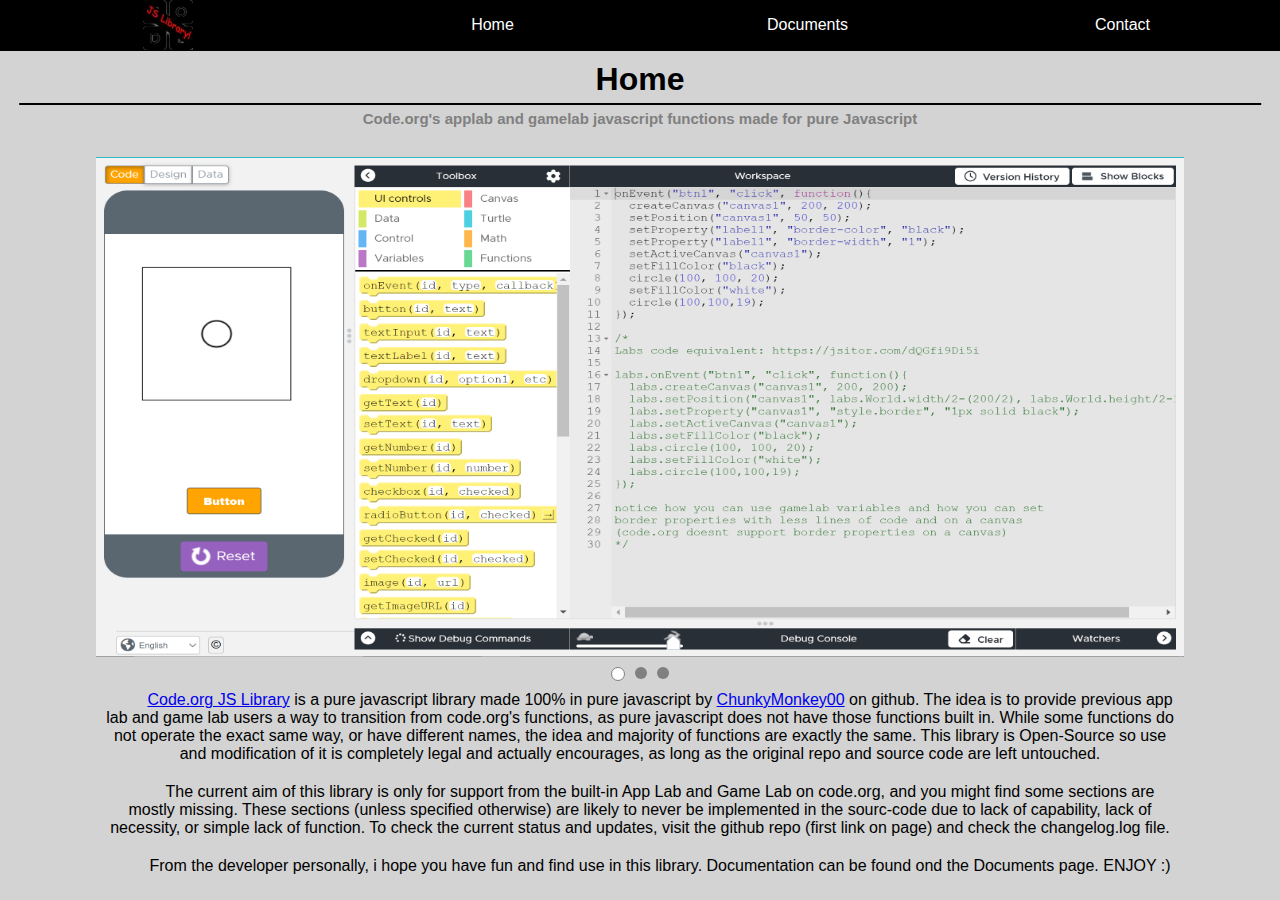
==== page/index.html @ d7d6c35c "Update index.html" ====
<!DOCTYPE html>
<html>
  <head>
    <title>Home</title>
	<link href="https://fonts.cdnfonts.com/css/open-dyslexic" rel="stylesheet">
  	<link href="styles.css" rel="stylesheet"/>
  </head>
  <body>
	<div class="top-nav">
		<div class="nav-item logo"><img src="logo.png" width="50px" height="50px"/></div>
		<div class="nav-item">Home</div>
		<div class="nav-item">Documents</div>
		<div class="nav-item">Contact</div>
	</div>
    <h1>Home</h1>
    <div class="break"></div>
    <h3>Code.org's applab and gamelab javascript functions made for pure Javascript</h3>
	<div class="image-slider-container">
		<div class="image-slider">
			<img src="image1.png" class="active" height="500px" width="992px"
			<img src="image2.png" width="646px" height="500px" width="992px">
			<img src="image3.png" height="500px" width="992px">
			<!-- Add more images as needed -->
		</div>
		<div class="bubbles">
			<div class="bubble active"></div>
			<div class="bubble"></div>
			<div class="bubble"></div>
			<!-- Add more bubbles for additional images -->
		</div>
    <div id="main-container">
      <p><a href="https://github.com/ChunkyMonkey00/code.orgFunctions">Code.org JS Library</a> is a pure javascript library made 100% in pure javascript by <a href="https://github.com/ChunkyMonkey00?scrlybrkr=8dc0c9ce">ChunkyMonkey00</a> on github.
      The idea is to provide previous app lab and game lab users a way to transition from code.org's functions, 
      as pure javascript does not have those functions built in. While some functions do not
      operate the exact same way, or have different names, the idea and majority of functions are 
      exactly the same. This library is Open-Source so use and modification of it is completely
      legal and actually encourages, as long as the original repo and source code are left untouched.
      </p>
      <p>
        The current aim of this library is only for support from the built-in App Lab and Game Lab
        on code.org, and you might find some sections are mostly missing. These sections (unless specified otherwise)
        are likely to never be implemented in the sourc-code due to lack of capability, lack of necessity, or simple
        lack of function. To check the current status and updates, visit the github repo (first link on page)
        and check the changelog.log file.
      </p>
      <p>From the developer personally, i hope you have fun and find use in this library. Documentation can be found
        ond the Documents page. ENJOY :)
      </p>
    </div>
    <script src="index.js"></script>
  </body>
</html>
---- page/styles.css ----
* {
  margin: 0;
}

body {
  background-color: lightGray;
  font-family: 'Open-Dyslexic', sans-serif;
}

/* CSS for the top navigation bar */
.top-nav {
  width: 100%;
  height: 50px;
  background-color: black;
  display: flex;
  border-bottom: 1px solid black;
}

/* CSS for the individual navigation items */
.nav-item {
  flex: 1;
  text-align: center;
  color: white;
  line-height: 50px;
  transition: background-color 0.3s, color 0.3s;
  /* Smooth transition for background color change */
}

.nav-item:hover {
  background-color: lightgray;
  /* Change background color on hover */
  color: gray;
}

/* CSS for the logo */
.nav-item.logo {
  width: 20px;
  height: 20px;
  background: url('your-logo-image.png') no-repeat center center;
  background-size: cover;
  margin: 0 10px;
  /* Add spacing between the logo and other items */
}


h1,
h2,
h3 {
  text-align: center;
}

h1 {
  margin-top: 10px;
}

h3 {
  color: gray;
  font-size: 15px;
  margin-bottom: 30px;
}

.break {
  width: 97%;
  left: 50%;
  transform: translate(-50%);
  position: relative;
  background-color: black;
  height: 2px;
  margin-top: 5px;
  margin-bottom: 5px;
}

p {
    text-indent: 30pt;
    padding:10px;
    margin: auto;
  }

  /* CSS for the main container */
        .image-slider-container {
            width: 85%;
            margin: 0 auto;
            text-align: center;
            position: relative;
        }

        /* CSS for the image slider */
        .image-slider {
            display: flex;
            overflow: hidden;
        }

        .image-slider img {
            width: 100%;
            display: none;
        }

        .image-slider img.active {
            display: block;
        }

        /* CSS for the navigation bubbles */
        .bubbles {
            display: flex;
            justify-content: center;
            margin-top: 10px;
        }

        .bubble {
            width: 12px;
            height: 12px;
            background-color: gray;
            border-radius: 50%;
            margin: 0 5px;
            cursor: pointer;
            border:none;
            transition: border 0.5s, border-radius 0.5s, background-color 0.5s;
        }

        .bubble.active {
            background-color: white;
            border:1px solid gray;
            border-radius: 50%;
          transition: border 0.5s, border-radius 0.5s, background-color 0.5s;
        }
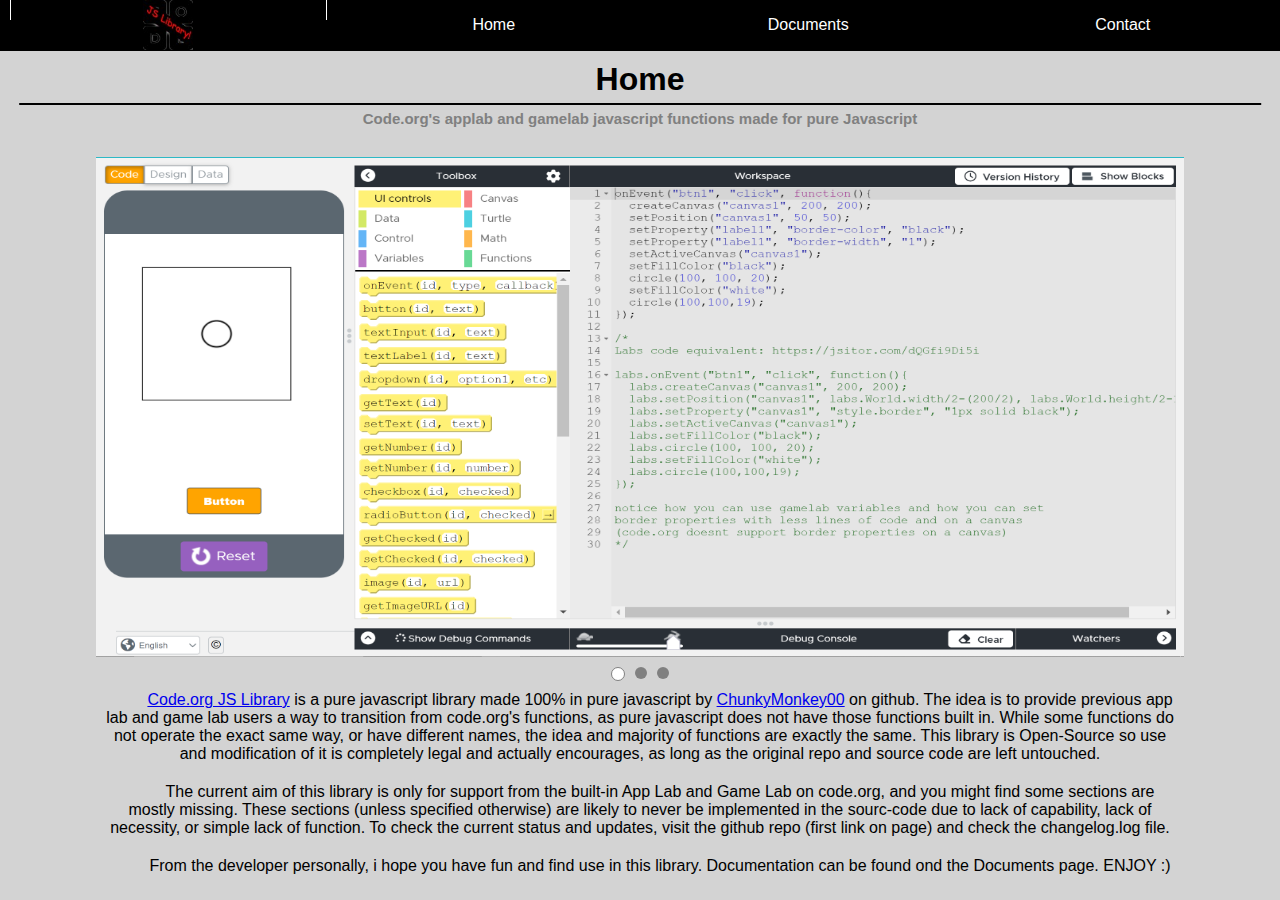
==== commit 106e9adc: "Update index.html" ====
--- a/page/index.html
+++ b/page/index.html
@@ -17,7 +17,7 @@
     <h3>Code.org's applab and gamelab javascript functions made for pure Javascript</h3>
 	<div class="image-slider-container">
 		<div class="image-slider">
-			<img src="image1.png" class="active" height="500px" width="992px"
+			<img src="image1.png" class="active" height="500px" width="992px">
 			<img src="image2.png" width="646px" height="500px" width="992px">
 			<img src="image3.png" height="500px" width="992px">
 			<!-- Add more images as needed -->
--- a/page/styles.css
+++ b/page/styles.css
@@ -39,6 +39,9 @@
   background: url('your-logo-image.png') no-repeat center center;
   background-size: cover;
   margin: 0 10px;
+  border: 1px solid white;
+  border-bottom: none;
+  border-top: none;
   /* Add spacing between the logo and other items */
 }
 
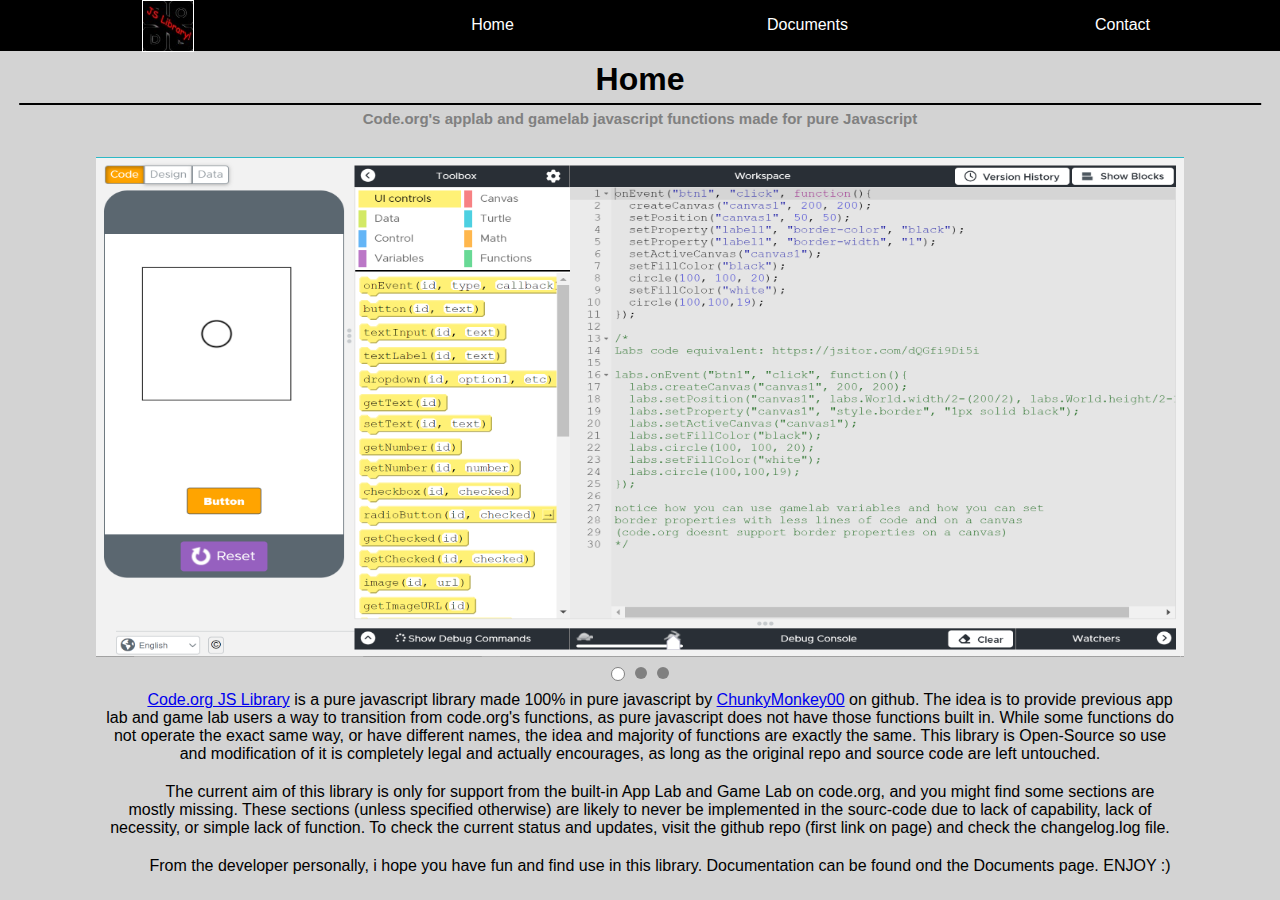
==== commit 557e2a11: "Update index.html" ====
--- a/page/index.html
+++ b/page/index.html
@@ -7,7 +7,7 @@
   </head>
   <body>
 	<div class="top-nav">
-		<div class="nav-item logo"><img src="logo.png" width="50px" height="50px"/></div>
+		<div class="nav-item logo"><img src="logo.png" width="50px" height="50px" style="border: 1px solid white;"/></div>
 		<div class="nav-item">Home</div>
 		<div class="nav-item">Documents</div>
 		<div class="nav-item">Contact</div>
--- a/page/styles.css
+++ b/page/styles.css
@@ -39,9 +39,6 @@
   background: url('your-logo-image.png') no-repeat center center;
   background-size: cover;
   margin: 0 10px;
-  border: 1px solid white;
-  border-bottom: none;
-  border-top: none;
   /* Add spacing between the logo and other items */
 }
 
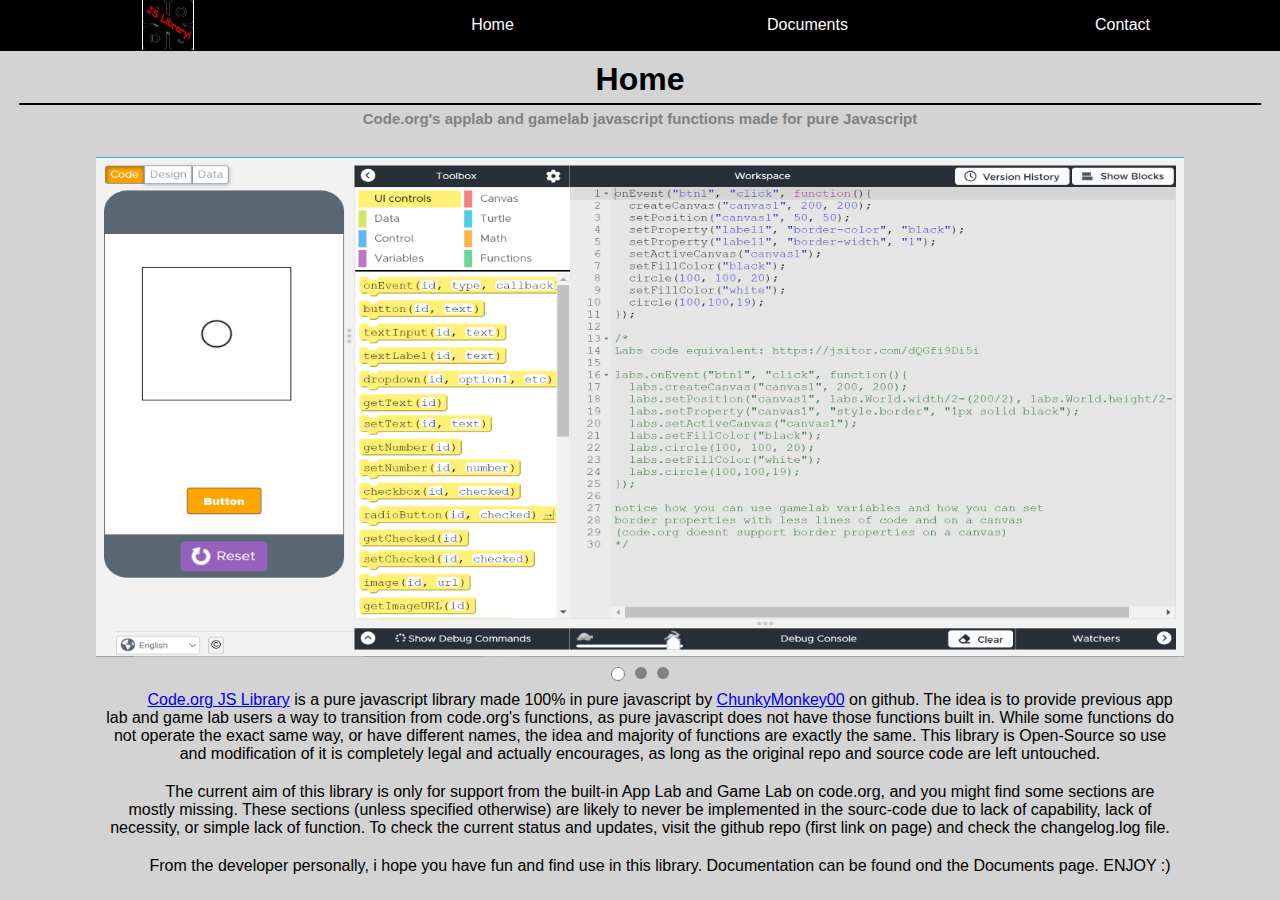
==== commit 63e4b0e9: "Update index.html" ====
--- a/page/index.html
+++ b/page/index.html
@@ -7,7 +7,7 @@
   </head>
   <body>
 	<div class="top-nav">
-		<div class="nav-item logo"><img src="logo.png" width="50px" height="50px" style="border: 1px solid white;"/></div>
+		<div class="nav-item logo"><img src="logo.png" width="50px" height="50px" style="border: 1px solid white;border-bottom:none;border-top:none;"/></div>
 		<div class="nav-item">Home</div>
 		<div class="nav-item">Documents</div>
 		<div class="nav-item">Contact</div>
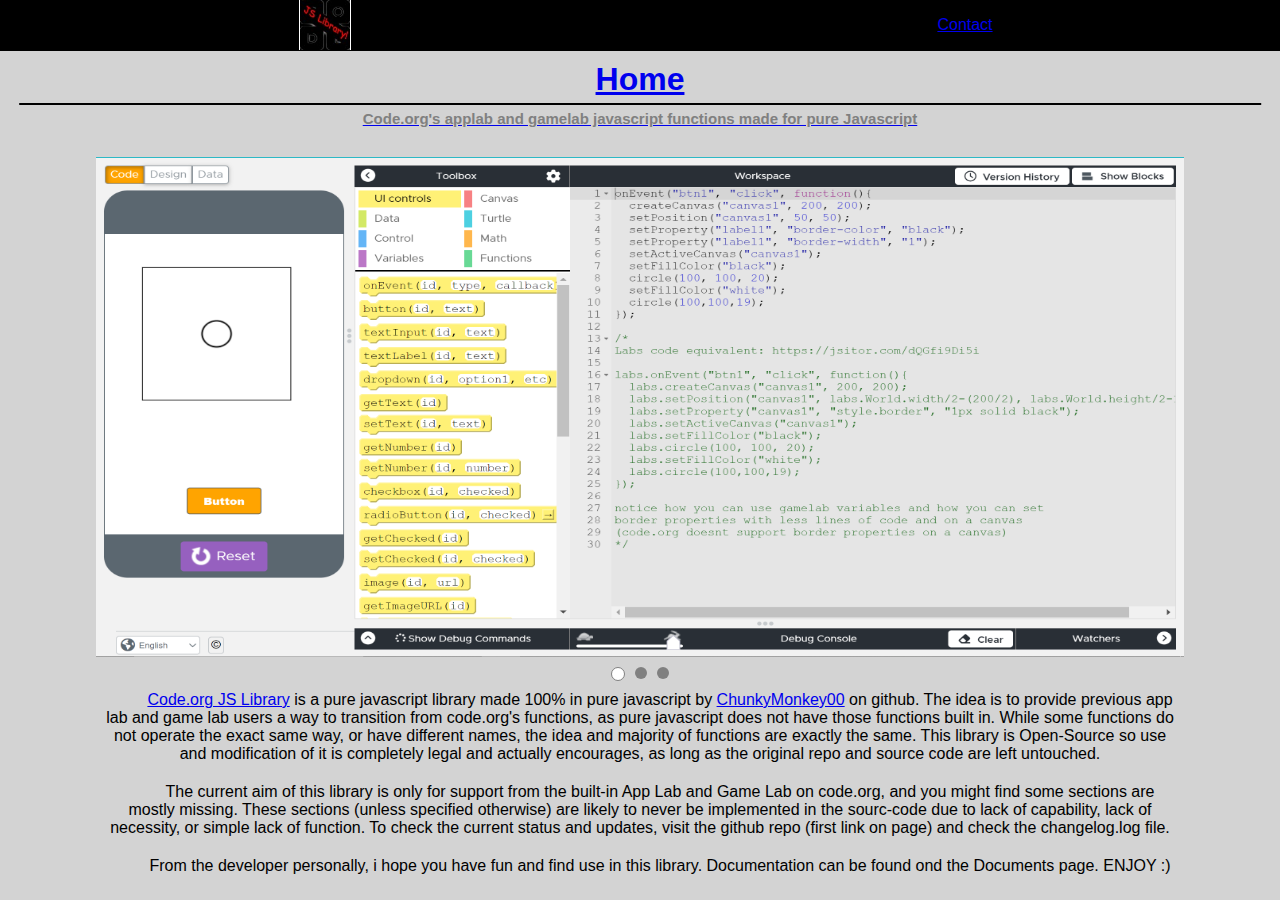
==== commit b9cb42c3: "Update index.html" ====
--- a/page/index.html
+++ b/page/index.html
@@ -8,8 +8,8 @@
   <body>
 	<div class="top-nav">
 		<div class="nav-item logo"><img src="logo.png" width="50px" height="50px" style="border: 1px solid white;border-bottom:none;border-top:none;"/></div>
-		<div class="nav-item">Home</div>
-		<div class="nav-item">Documents</div>
+		<div class="nav-item"><a href="index.html>Home</a></div>
+		<div class="nav-item"><a href="doc-index.html>Documents</a></div>
 		<div class="nav-item">Contact</div>
 	</div>
     <h1>Home</h1>
--- a/page/styles.css
+++ b/page/styles.css
@@ -30,6 +30,8 @@
   background-color: lightgray;
   /* Change background color on hover */
   color: gray;
+    border-bottom:none;
+  border-top:none;
 }
 
 /* CSS for the logo */
@@ -39,6 +41,8 @@
   background: url('your-logo-image.png') no-repeat center center;
   background-size: cover;
   margin: 0 10px;
+  border-bottom:none;
+  border-top:none;
   /* Add spacing between the logo and other items */
 }
 
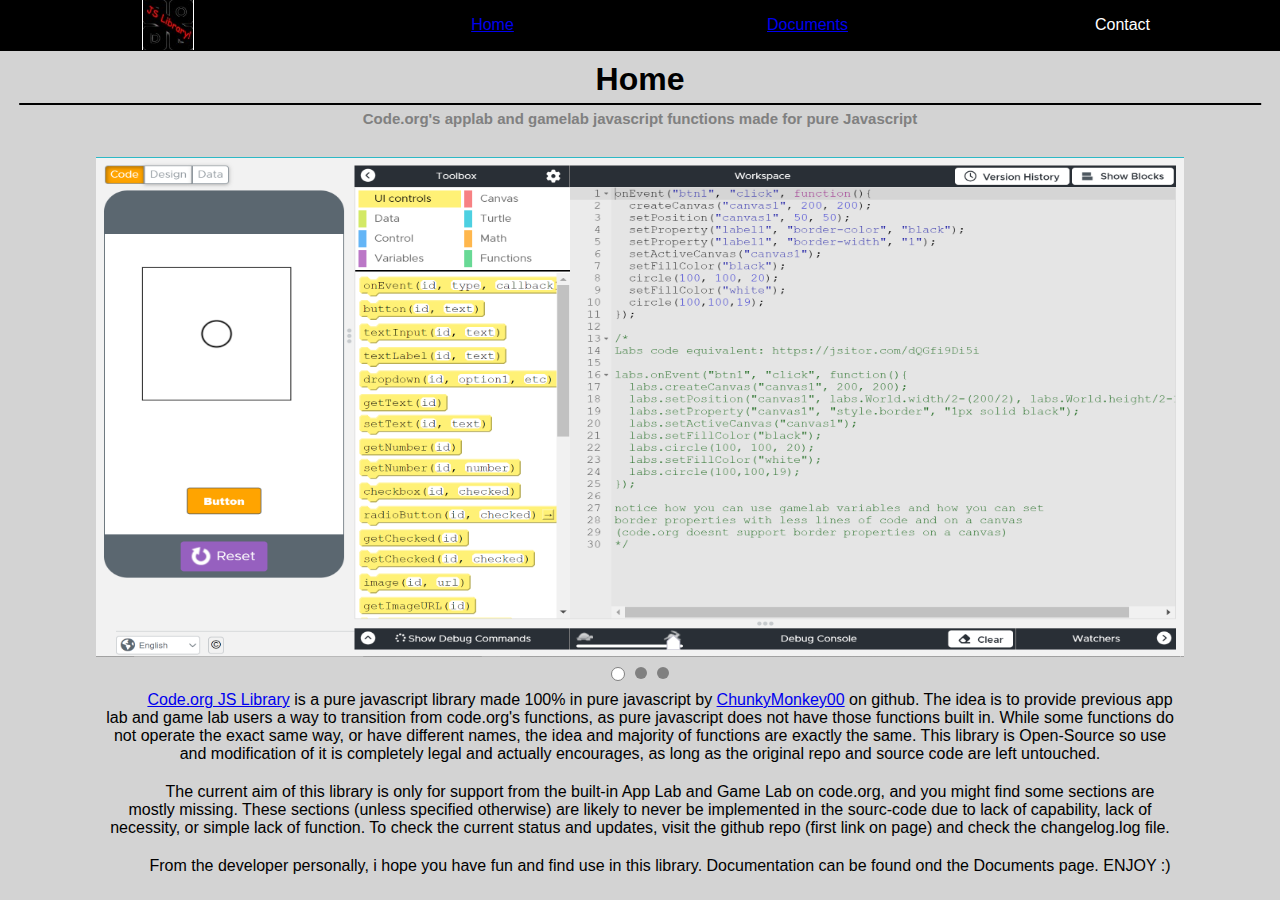
==== commit b70dfaba: "Update index.html" ====
--- a/page/index.html
+++ b/page/index.html
@@ -8,8 +8,8 @@
   <body>
 	<div class="top-nav">
 		<div class="nav-item logo"><img src="logo.png" width="50px" height="50px" style="border: 1px solid white;border-bottom:none;border-top:none;"/></div>
-		<div class="nav-item"><a href="index.html>Home</a></div>
-		<div class="nav-item"><a href="doc-index.html>Documents</a></div>
+		<div class="nav-item"><a href="index.html">Home</a></div>
+		<div class="nav-item"><a href="doc-index.html">Documents</a></div>
 		<div class="nav-item">Contact</div>
 	</div>
     <h1>Home</h1>
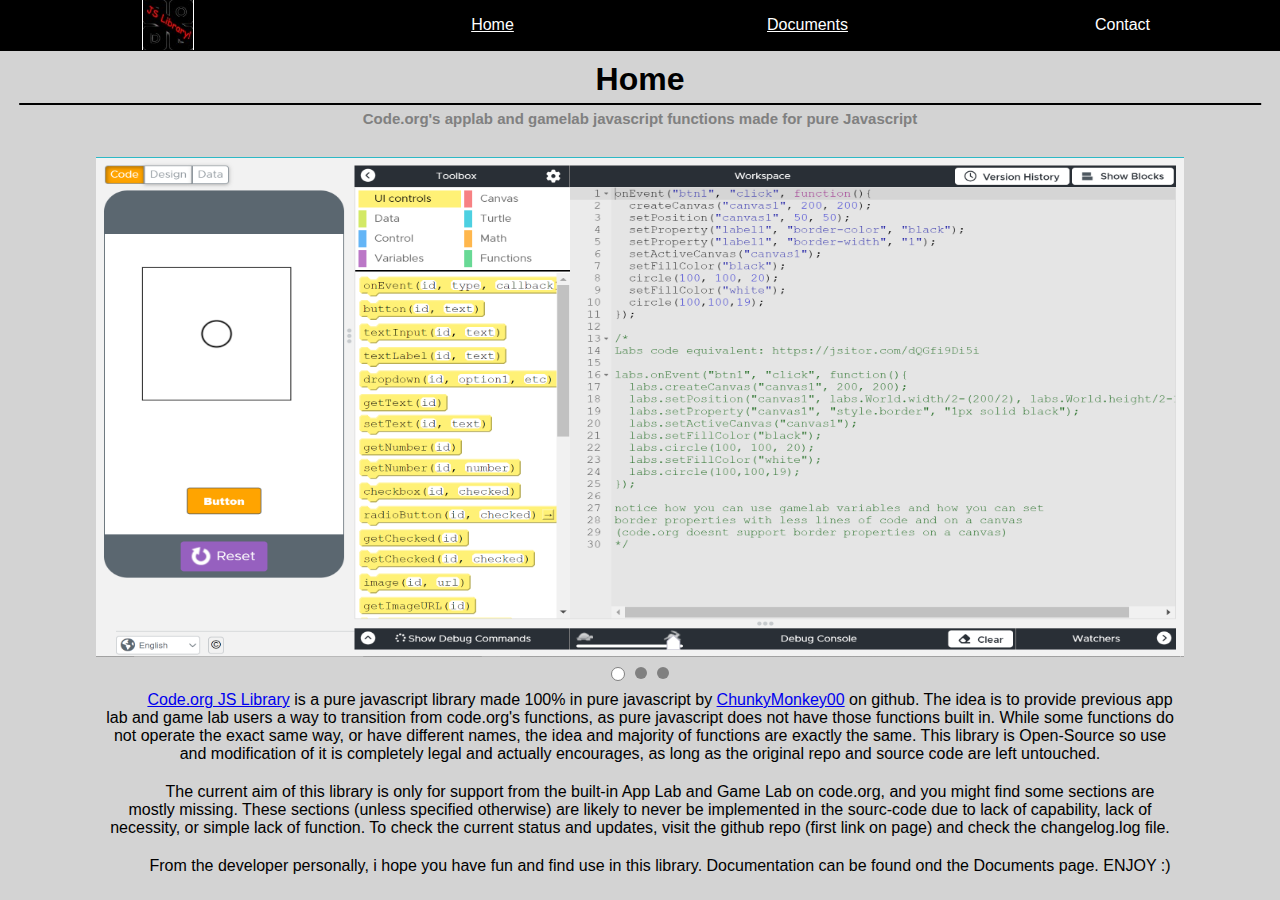
==== commit f3801b9a: "Update index.html" ====
--- a/page/index.html
+++ b/page/index.html
@@ -1,52 +1,63 @@
 <!DOCTYPE html>
 <html>
-  <head>
-    <title>Home</title>
+
+<head>
+	<title>Home</title>
 	<link href="https://fonts.cdnfonts.com/css/open-dyslexic" rel="stylesheet">
-  	<link href="styles.css" rel="stylesheet"/>
-  </head>
-  <body>
+	<link href="styles.css" rel="stylesheet" />
+</head>
+
+<body>
 	<div class="top-nav">
-		<div class="nav-item logo"><img src="logo.png" width="50px" height="50px" style="border: 1px solid white;border-bottom:none;border-top:none;"/></div>
-		<div class="nav-item"><a href="index.html">Home</a></div>
-		<div class="nav-item"><a href="doc-index.html">Documents</a></div>
-		<div class="nav-item">Contact</div>
-	</div>
-    <h1>Home</h1>
-    <div class="break"></div>
-    <h3>Code.org's applab and gamelab javascript functions made for pure Javascript</h3>
-	<div class="image-slider-container">
-		<div class="image-slider">
-			<img src="image1.png" class="active" height="500px" width="992px">
-			<img src="image2.png" width="646px" height="500px" width="992px">
-			<img src="image3.png" height="500px" width="992px">
-			<!-- Add more images as needed -->
+		<div class="nav-item logo">
+			<img src="logo.png" width="50px" height="50px" style="border: 1px solid white;border-bottom:none;border-top:none;"/></div>
+			<div class="nav-item"><a href="index.html" style="color:white;">Home</a></div>
+			<div class="nav-item"><a href="doc-index.html" style="color:white;">Documents</a></div>
+			<div class="nav-item">Contact</div>
 		</div>
-		<div class="bubbles">
-			<div class="bubble active"></div>
-			<div class="bubble"></div>
-			<div class="bubble"></div>
-			<!-- Add more bubbles for additional images -->
-		</div>
-    <div id="main-container">
-      <p><a href="https://github.com/ChunkyMonkey00/code.orgFunctions">Code.org JS Library</a> is a pure javascript library made 100% in pure javascript by <a href="https://github.com/ChunkyMonkey00?scrlybrkr=8dc0c9ce">ChunkyMonkey00</a> on github.
-      The idea is to provide previous app lab and game lab users a way to transition from code.org's functions, 
-      as pure javascript does not have those functions built in. While some functions do not
-      operate the exact same way, or have different names, the idea and majority of functions are 
-      exactly the same. This library is Open-Source so use and modification of it is completely
-      legal and actually encourages, as long as the original repo and source code are left untouched.
-      </p>
-      <p>
-        The current aim of this library is only for support from the built-in App Lab and Game Lab
-        on code.org, and you might find some sections are mostly missing. These sections (unless specified otherwise)
-        are likely to never be implemented in the sourc-code due to lack of capability, lack of necessity, or simple
-        lack of function. To check the current status and updates, visit the github repo (first link on page)
-        and check the changelog.log file.
-      </p>
-      <p>From the developer personally, i hope you have fun and find use in this library. Documentation can be found
-        ond the Documents page. ENJOY :)
-      </p>
-    </div>
-    <script src="index.js"></script>
-  </body>
+		<h1>Home</h1>
+		<div class="break"></div>
+		<h3>Code.org's applab and gamelab javascript functions made for pure Javascript</h3>
+		<div class="image-slider-container">
+			<div class="image-slider">
+				<img src="image1.png" class="active" height="500px" width="992px">
+				<img src="image2.png" width="646px" height="500px" width="992px">
+				<img src="image3.png" height="500px" width="992px">
+				<!-- Add more images as needed -->
+			</div>
+			<div class="bubbles">
+				<div class="bubble active"></div>
+				<div class="bubble"></div>
+				<div class="bubble"></div>
+				<!-- Add more bubbles for additional images -->
+			</div>
+			<div id="main-container">
+				<p><a href="https://github.com/ChunkyMonkey00/code.orgFunctions">Code.org JS Library</a> is a pure
+					javascript library made 100% in pure javascript by <a
+						href="https://github.com/ChunkyMonkey00?scrlybrkr=8dc0c9ce">ChunkyMonkey00</a> on github.
+					The idea is to provide previous app lab and game lab users a way to transition from code.org's
+					functions,
+					as pure javascript does not have those functions built in. While some functions do not
+					operate the exact same way, or have different names, the idea and majority of functions are
+					exactly the same. This library is Open-Source so use and modification of it is completely
+					legal and actually encourages, as long as the original repo and source code are left untouched.
+				</p>
+				<p>
+					The current aim of this library is only for support from the built-in App Lab and Game Lab
+					on code.org, and you might find some sections are mostly missing. These sections (unless specified
+					otherwise)
+					are likely to never be implemented in the sourc-code due to lack of capability, lack of necessity,
+					or simple
+					lack of function. To check the current status and updates, visit the github repo (first link on
+					page)
+					and check the changelog.log file.
+				</p>
+				<p>From the developer personally, i hope you have fun and find use in this library. Documentation can be
+					found
+					ond the Documents page. ENJOY :)
+				</p>
+			</div>
+			<script src="index.js"></script>
+</body>
+
 </html>
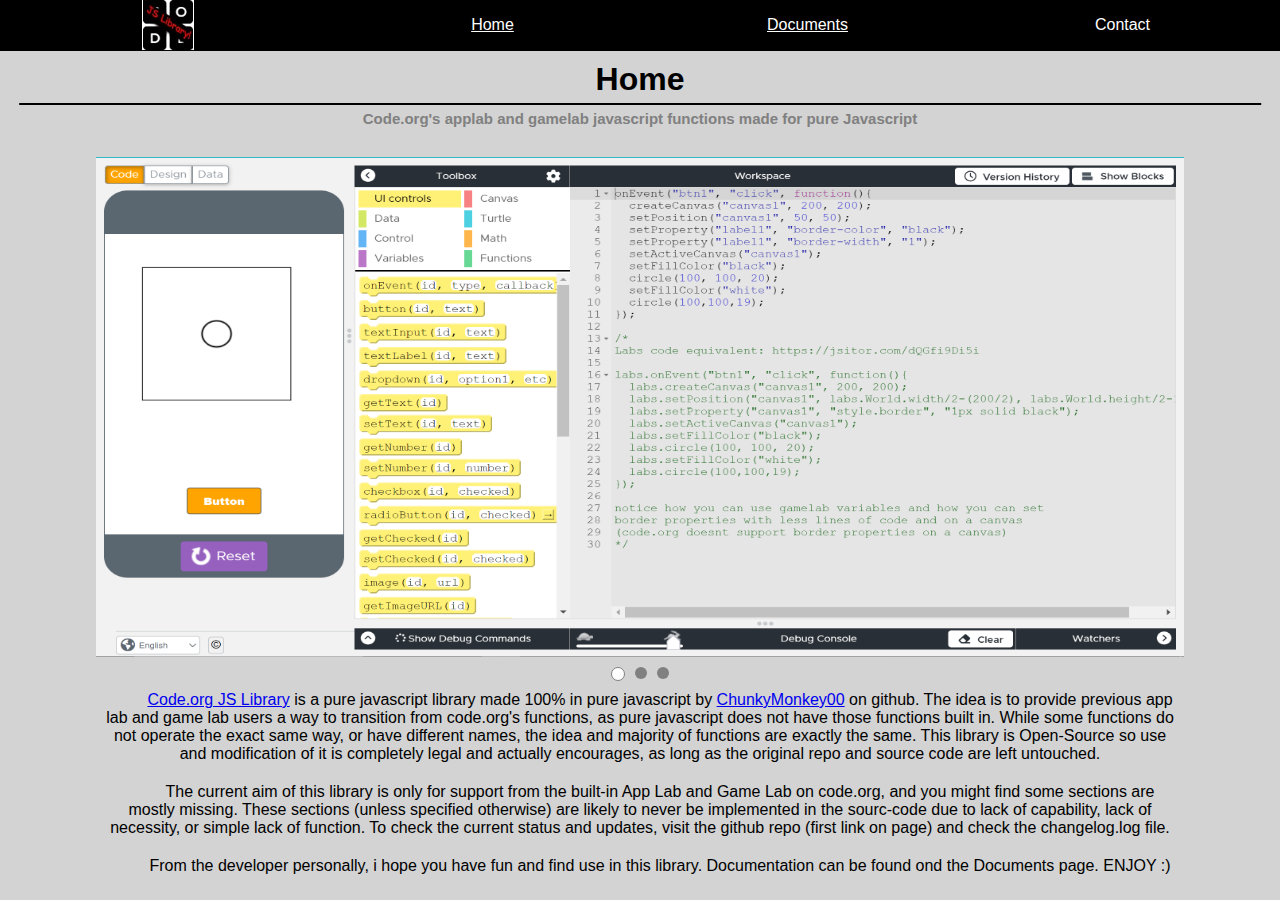
==== commit b25e9929: "Update index.html" ====
--- a/page/index.html
+++ b/page/index.html
@@ -10,7 +10,7 @@
 <body>
 	<div class="top-nav">
 		<div class="nav-item logo">
-			<img src="logo.png" width="50px" height="50px" style="border: 1px solid white;border-bottom:none;border-top:none;"/></div>
+			<img src="logo.png" width="50px" height="50px" style="border: 1px solid white;border-top:none;border-bottom:none;background-color:white;" /></div>
 			<div class="nav-item"><a href="index.html" style="color:white;">Home</a></div>
 			<div class="nav-item"><a href="doc-index.html" style="color:white;">Documents</a></div>
 			<div class="nav-item">Contact</div>
